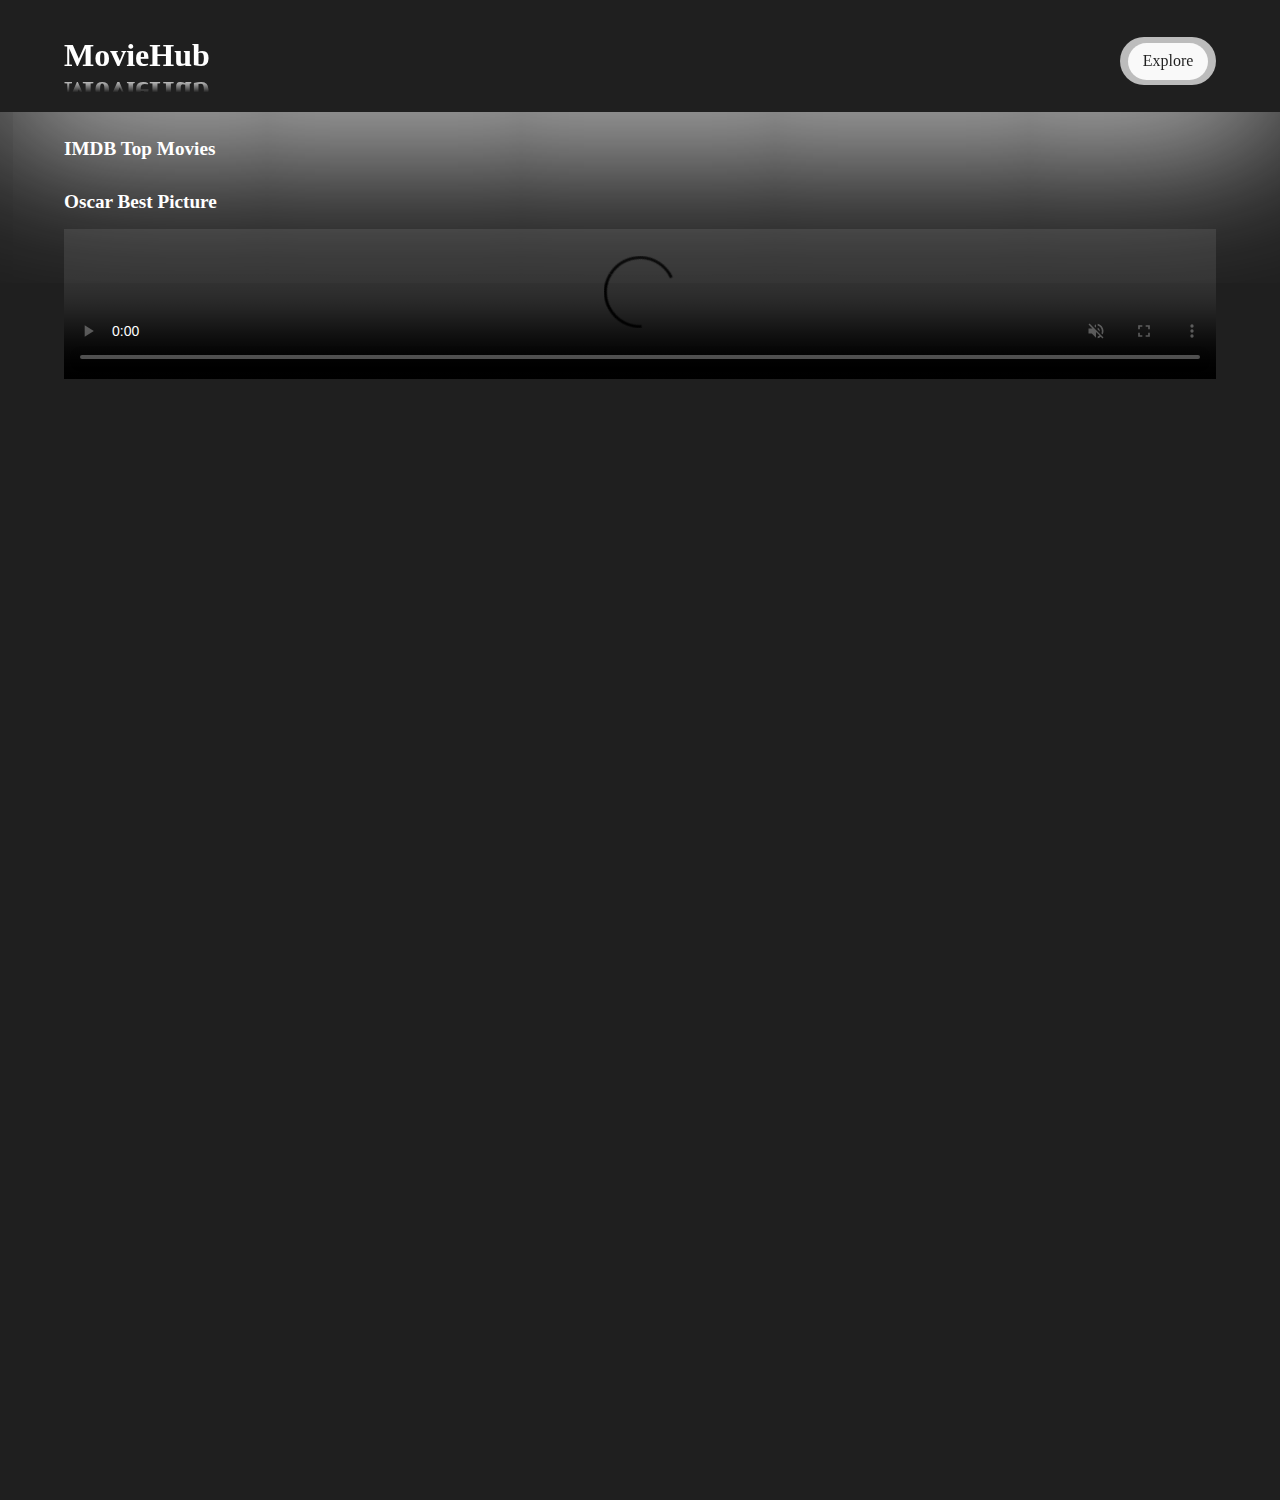
==== index.html @ 60e301e6 "first commit" ====
<!DOCTYPE html>
<html lang="en">
<head>
    <meta charset="UTF-8">
    <meta name="viewport" content="width=device-width, initial-scale=1.0">
    <link rel="icon" type="image/x-icon" href="/images/favicon.ico">
    <link rel="stylesheet" href="/css/movie.css">
    <script src="/json/movie_info.json"></script>
    <script type="text/javascript" src="/js/movie.js"></script>
    <title>Index</title>
</head>
<body>
    <!-- <div id="animateBtn"></div> -->
    <header>
        <h1 id="titleBar">
            <!-- MovieHub -->
            <span>MovieHub</span>
            <span id="inverse">MovieHub</span>
        </h1>
        <nav id="navBar">
            <a href="movieList.html">Explore</a>
        </nav>
    </header>

    <main>
        <h2>IMDB Top Movies</h2>
        <div class="autoSlider"></div>
        <h2>Oscar Best Picture</h2>
        <div class="videoList">
            <video muted controls>
                <source src="images/oscar1.mp4" type="video/mp4">
            </video>
        </div>
    </main>

    <footer></footer>

    
</body>
</html>
---- css/movie.css ----
/* mobile view */

/* general settings */

@keyframes Appear {
    0% {
        opacity: 0;
    }

    100% {
        opacity: 1;
    }
}

body {
    margin: 0;
    padding: 0;
    background-color: #1f1f1f;
    color: #ffffff;
    z-index: 0;
    min-height: 1500px;
}

main {
    margin: 0;
    margin: 2% 5% 3% 5%;
}

h1 {
    font-family: Georgia, 'Times New Roman', Times, serif;
    font-size: 2rem;
}

h2 {
    font-family: 'Lucida Sans', Times, serif;
    font-size: 1.2rem;
}

#titleBar {
    display: flex;
    flex-direction: column;
}

#inverse {
    transform: scaleY(-1);
    display: inline-block;
    --gradient: linear-gradient(transparent 50%, #ffffff 90%);
    mask-image: url("../images/movieCluster.jpg");
	-webkit-mask-image: var(--gradient);
}

/* navigation Bar  */

header {
    display: flex;
    flex-direction: row;
    flex-wrap: nowrap;
    justify-content: space-between;
    align-items: baseline;
    position: sticky;
    top: 0;
    z-index: 10;
    background-color: #1f1f1f;
    padding: 1rem 5% 2rem 5%;
    margin: 0;
    box-shadow: 0rem 1rem 10rem 0.1rem #ffffff;
    height: 4rem;
}

title {
    height: 5rem;
    margin: 1rem;
}

nav {
    display: flex;
    justify-content: center;
    align-items: center;
    height: 3rem;
    width: 6rem;
    background-color: rgb(255, 255, 255, 0.7);
    border-radius: 10rem;
}

nav a {
    display: grid;
    justify-content: center;
    align-content: center;
    height: 2.3rem;
    width: 5rem;
    border-radius: 10rem;
    color: #1f1f1f;
    background-color: rgb(255, 255, 255, 0.9);
    text-decoration: none;
    font-family: 'Lucida Sans', Times, serif;
}

nav a:hover, nav a:focus, img:hover, img:focus, video:hover, video:focus {
    background-color: #f1f1f1;
    box-shadow: 0rem 0rem 1rem 0.5rem rgba(255, 255, 255, 0.75);
}

@keyframes changeToWhite {
    0% {
        height: 10px;
        width: 10px;
        opacity: 0;
    }

    100% {
        height: 1000px;
        width: 1000px;
        opacity: 1;
    }
}

#animateBtn {
    display: none;
    height: 10px;
    width: 10px;
    background-color: #f1f1f1;
    display: block;
    /* animation: changeToWhite 1s linear 0s 1 normal; */
    z-index: 100;
    position: absolute;
    top: 0;
    right: 0;
    opacity: 1;
    border-radius: 5000px;
}

/* ========== */

/* Auto Slider of Movie Poster */
/* @keyframes smoothTrans {
    0%   {position: relative; right: 0px;}
    100% {position: relative; right: 100px;}
}

@keyframes smoothFade {
    0%   {opacity: 1;}
    100% {opacity: 0;}
}

@keyframes smoothAppear {
    0%   {opacity: 0;}
    100% {opacity: 1;}
} */

.autoSlider {
    display: flex;
    flex-direction: row;
    flex-wrap: nowrap;
    overflow: scroll;
    transition: transform 4s ease;
    /* animation: smoothTrans 2s linear 2s infinite normal; */
}

.autoSlider img {
    height: 185px;
    width: 125px;
    border: 5px solid #1f1f1f;
}

/* .autoSlider:nth-child(1) {
    border: 5px solid red;
    animation: smoothFade 2s linear 2s infinite normal;
}

.autoSlider:nth-child(2) {
    border: 5px solid green;
    animation: smoothTrans 2s linear 2s infinite normal;
}

.autoSlider:nth-child(3) {
    border: 5px solid blue;
    animation: smoothAppear 2s linear 2s infinite normal;
} */

/* ========== */

video {
    width: 100%;
    z-index: 0;
}
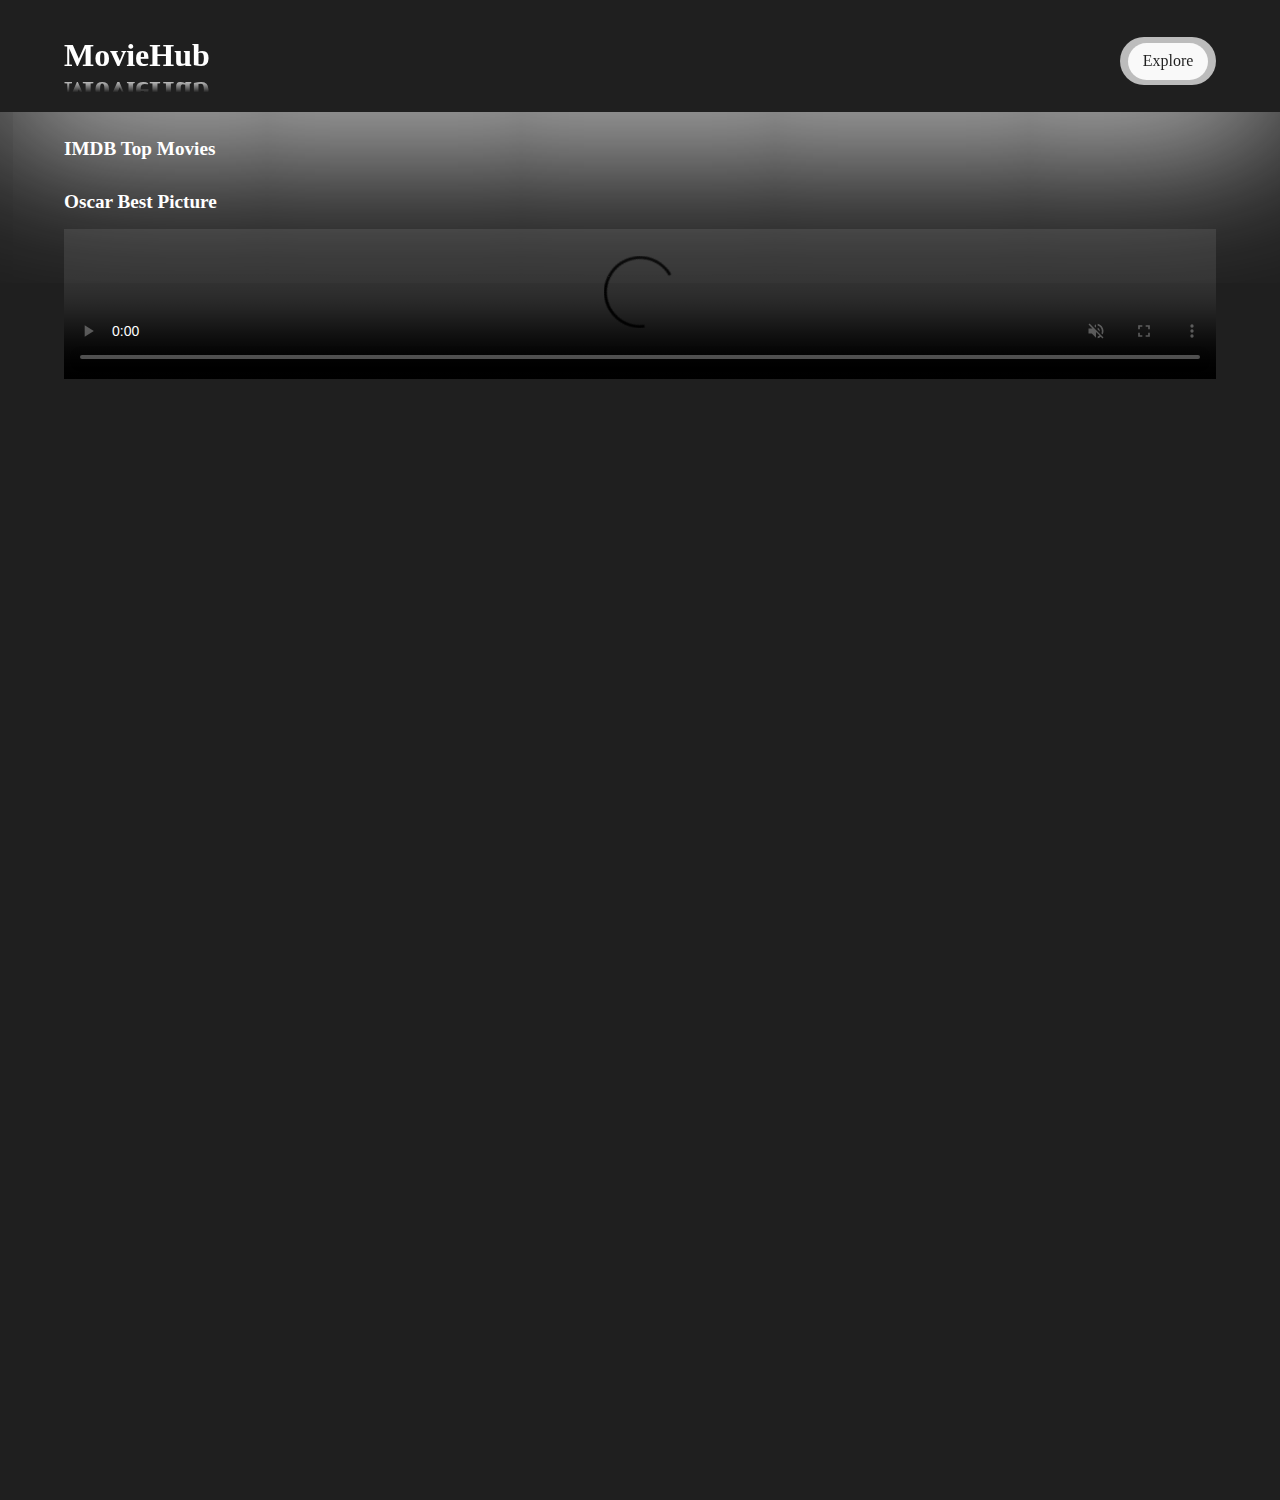
==== commit 254f1112: "url change" ====
--- a/index.html
+++ b/index.html
@@ -3,10 +3,10 @@
 <head>
     <meta charset="UTF-8">
     <meta name="viewport" content="width=device-width, initial-scale=1.0">
-    <link rel="icon" type="image/x-icon" href="/images/favicon.ico">
-    <link rel="stylesheet" href="/css/movie.css">
-    <script src="/json/movie_info.json"></script>
-    <script type="text/javascript" src="/js/movie.js"></script>
+    <link rel="icon" type="image/x-icon" href="./images/favicon.ico">
+    <link rel="stylesheet" href="./css/movie.css">
+    <script src="./json/movie_info.json"></script>
+    <script type="text/javascript" src="./js/movie.js"></script>
     <title>Index</title>
 </head>
 <body>
@@ -18,7 +18,7 @@
             <span id="inverse">MovieHub</span>
         </h1>
         <nav id="navBar">
-            <a href="movieList.html">Explore</a>
+            <a href="./movieList.html">Explore</a>
         </nav>
     </header>
 
@@ -28,7 +28,7 @@
         <h2>Oscar Best Picture</h2>
         <div class="videoList">
             <video muted controls>
-                <source src="images/oscar1.mp4" type="video/mp4">
+                <source src="./images/oscar1.mp4" type="video/mp4">
             </video>
         </div>
     </main>
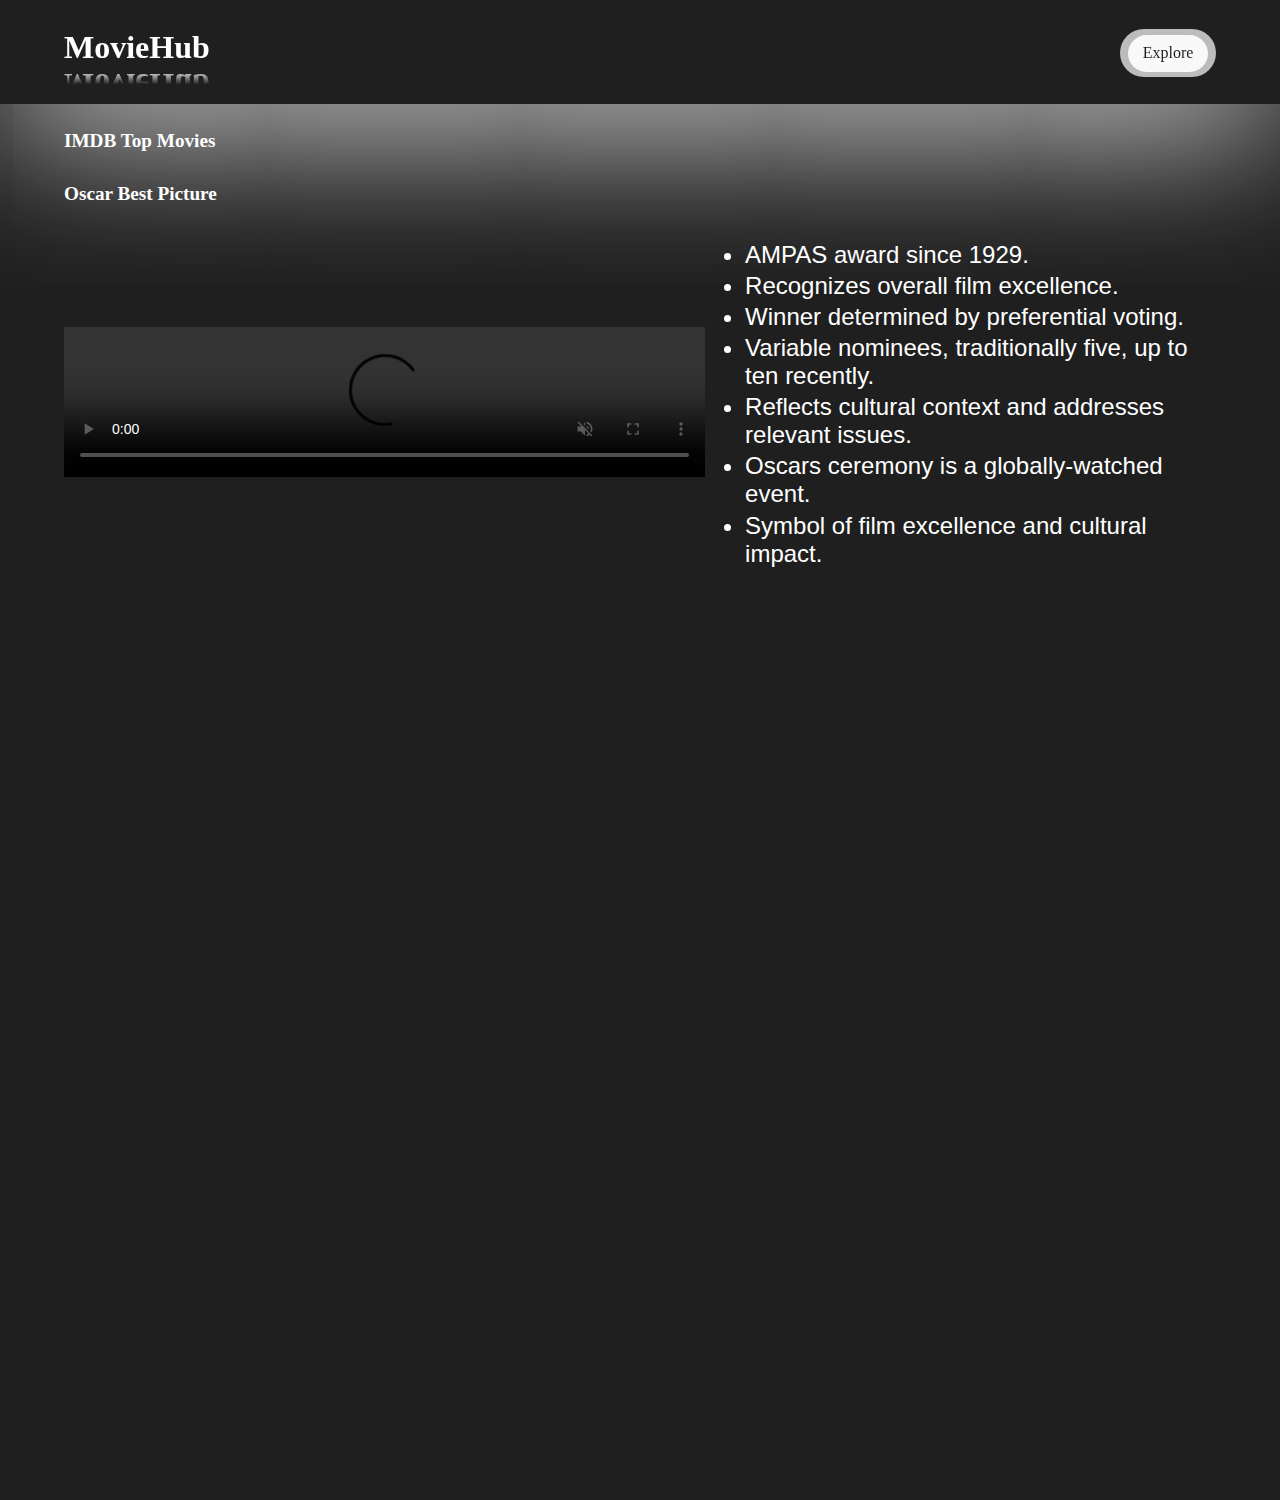
==== commit b2e31719: "add grid layout" ====
--- a/index.html
+++ b/index.html
@@ -24,12 +24,30 @@
 
     <main>
         <h2>IMDB Top Movies</h2>
-        <div class="autoSlider"></div>
+        <div class="autoSlider" id="scrollbar"></div>
         <h2>Oscar Best Picture</h2>
-        <div class="videoList">
-            <video muted controls>
-                <source src="./images/oscar1.mp4" type="video/mp4">
-            </video>
+        <div id="oscar">
+            <div class="videoList">
+                <video muted controls>
+                    <source src="./images/oscar1.mp4" type="video/mp4">
+                </video>
+            </div>
+            
+            <ul>
+                <li>AMPAS award since 1929.</li>
+
+                <li>Recognizes overall film excellence.</li>
+                    
+                <li>Winner determined by preferential voting.</li>
+                    
+                <li>Variable nominees, traditionally five, up to ten recently.</li>
+                    
+                <li>Reflects cultural context and addresses relevant issues.</li>
+                    
+                <li>Oscars ceremony is a globally-watched event.</li>
+                    
+                <li>Symbol of film excellence and cultural impact.</li>
+            </ul>
         </div>
     </main>
 
--- a/css/movie.css
+++ b/css/movie.css
@@ -1,16 +1,6 @@
 /* mobile view */
 
 /* general settings */
-
-@keyframes Appear {
-    0% {
-        opacity: 0;
-    }
-
-    100% {
-        opacity: 1;
-    }
-}
 
 body {
     margin: 0;
@@ -34,6 +24,20 @@
 h2 {
     font-family: 'Lucida Sans', Times, serif;
     font-size: 1.2rem;
+}
+
+p, ul li {
+    font-family: Arial, Helvetica, sans-serif;
+    margin-top: 0.2rem;
+    margin-bottom: 0.2rem;
+}
+
+p {
+    font-size: 1rem;
+}
+
+ul li {
+    font-size: 3vw;;
 }
 
 #titleBar {
@@ -61,7 +65,7 @@
     top: 0;
     z-index: 10;
     background-color: #1f1f1f;
-    padding: 1rem 5% 2rem 5%;
+    padding: 0.5rem 5% 2rem 5%;
     margin: 0;
     box-shadow: 0rem 1rem 10rem 0.1rem #ffffff;
     height: 4rem;
@@ -96,56 +100,12 @@
 }
 
 nav a:hover, nav a:focus, img:hover, img:focus, video:hover, video:focus {
-    background-color: #f1f1f1;
     box-shadow: 0rem 0rem 1rem 0.5rem rgba(255, 255, 255, 0.75);
 }
 
-@keyframes changeToWhite {
-    0% {
-        height: 10px;
-        width: 10px;
-        opacity: 0;
-    }
-
-    100% {
-        height: 1000px;
-        width: 1000px;
-        opacity: 1;
-    }
-}
-
-#animateBtn {
-    display: none;
-    height: 10px;
-    width: 10px;
-    background-color: #f1f1f1;
-    display: block;
-    /* animation: changeToWhite 1s linear 0s 1 normal; */
-    z-index: 100;
-    position: absolute;
-    top: 0;
-    right: 0;
-    opacity: 1;
-    border-radius: 5000px;
-}
-
-/* ========== */
-
-/* Auto Slider of Movie Poster */
-/* @keyframes smoothTrans {
-    0%   {position: relative; right: 0px;}
-    100% {position: relative; right: 100px;}
-}
-
-@keyframes smoothFade {
-    0%   {opacity: 1;}
-    100% {opacity: 0;}
-}
-
-@keyframes smoothAppear {
-    0%   {opacity: 0;}
-    100% {opacity: 1;}
-} */
+/* ========== */
+
+/* auto slider */
 
 .autoSlider {
     display: flex;
@@ -153,33 +113,105 @@
     flex-wrap: nowrap;
     overflow: scroll;
     transition: transform 4s ease;
-    /* animation: smoothTrans 2s linear 2s infinite normal; */
 }
 
 .autoSlider img {
-    height: 185px;
-    width: 125px;
+    height: 12rem;
+    width: 8rem;
     border: 5px solid #1f1f1f;
 }
 
-/* .autoSlider:nth-child(1) {
-    border: 5px solid red;
-    animation: smoothFade 2s linear 2s infinite normal;
-}
-
-.autoSlider:nth-child(2) {
-    border: 5px solid green;
-    animation: smoothTrans 2s linear 2s infinite normal;
-}
-
-.autoSlider:nth-child(3) {
-    border: 5px solid blue;
-    animation: smoothAppear 2s linear 2s infinite normal;
-} */
+/* ========== */
+        
+/* scroll bar */
+
+#scrollbar {
+    overflow-y: hidden;
+}
+
+#scrollbar::-webkit-scrollbar {
+    background-color: hsl(0, 0%, 0%);
+    height: 0.5rem;
+    border-radius: 1rem;
+}
+
+#scrollbar::-webkit-scrollbar-track:vertical {
+    display: none;
+}
+
+#scrollbar::-webkit-scrollbar-thumb:vertical {
+    display: none;
+}
+
+#scrollbar::-webkit-scrollbar-track:horizontal {
+    background-color: transparent; /* Set track background to transparent */
+    border-radius: 10px;
+}
+
+#scrollbar::-webkit-scrollbar-thumb:horizontal {
+    background-image: linear-gradient(to right, #a520ca, #2681cc);
+    border-radius: 1rem;
+}
 
 /* ========== */
 
 video {
     width: 100%;
     z-index: 0;
-}+}
+
+/* ipad and laptop view */
+
+@media screen and (min-width: 768px) {
+    ul li {
+        font-size: 2vw;
+    }
+
+    #oscar {
+        display: flex;
+        flex-direction: row;
+        flex-wrap: nowrap;
+    }
+
+    .videoList {
+        width: 100%;
+        margin: auto;
+    }
+}
+
+@media screen and (min-width: 1200px) {
+    ul li {
+        font-size: 1.5rem;
+    }
+
+    .videoList {
+        width: 70%;
+        margin: auto;
+    }
+}
+
+/* ========== */
+
+/* animation */
+
+@keyframes Appear {
+    0% {
+        opacity: 0.25;
+    }
+
+    100% {
+        opacity: 1;
+    }
+}
+
+h1, nav, main {
+    animation: Appear 0.5s linear 0s 1;
+}
+
+@media (prefers-reduced-motion: reduced) {
+    h1, nav, main {
+        animation: none;
+    }
+}
+
+/* ========== */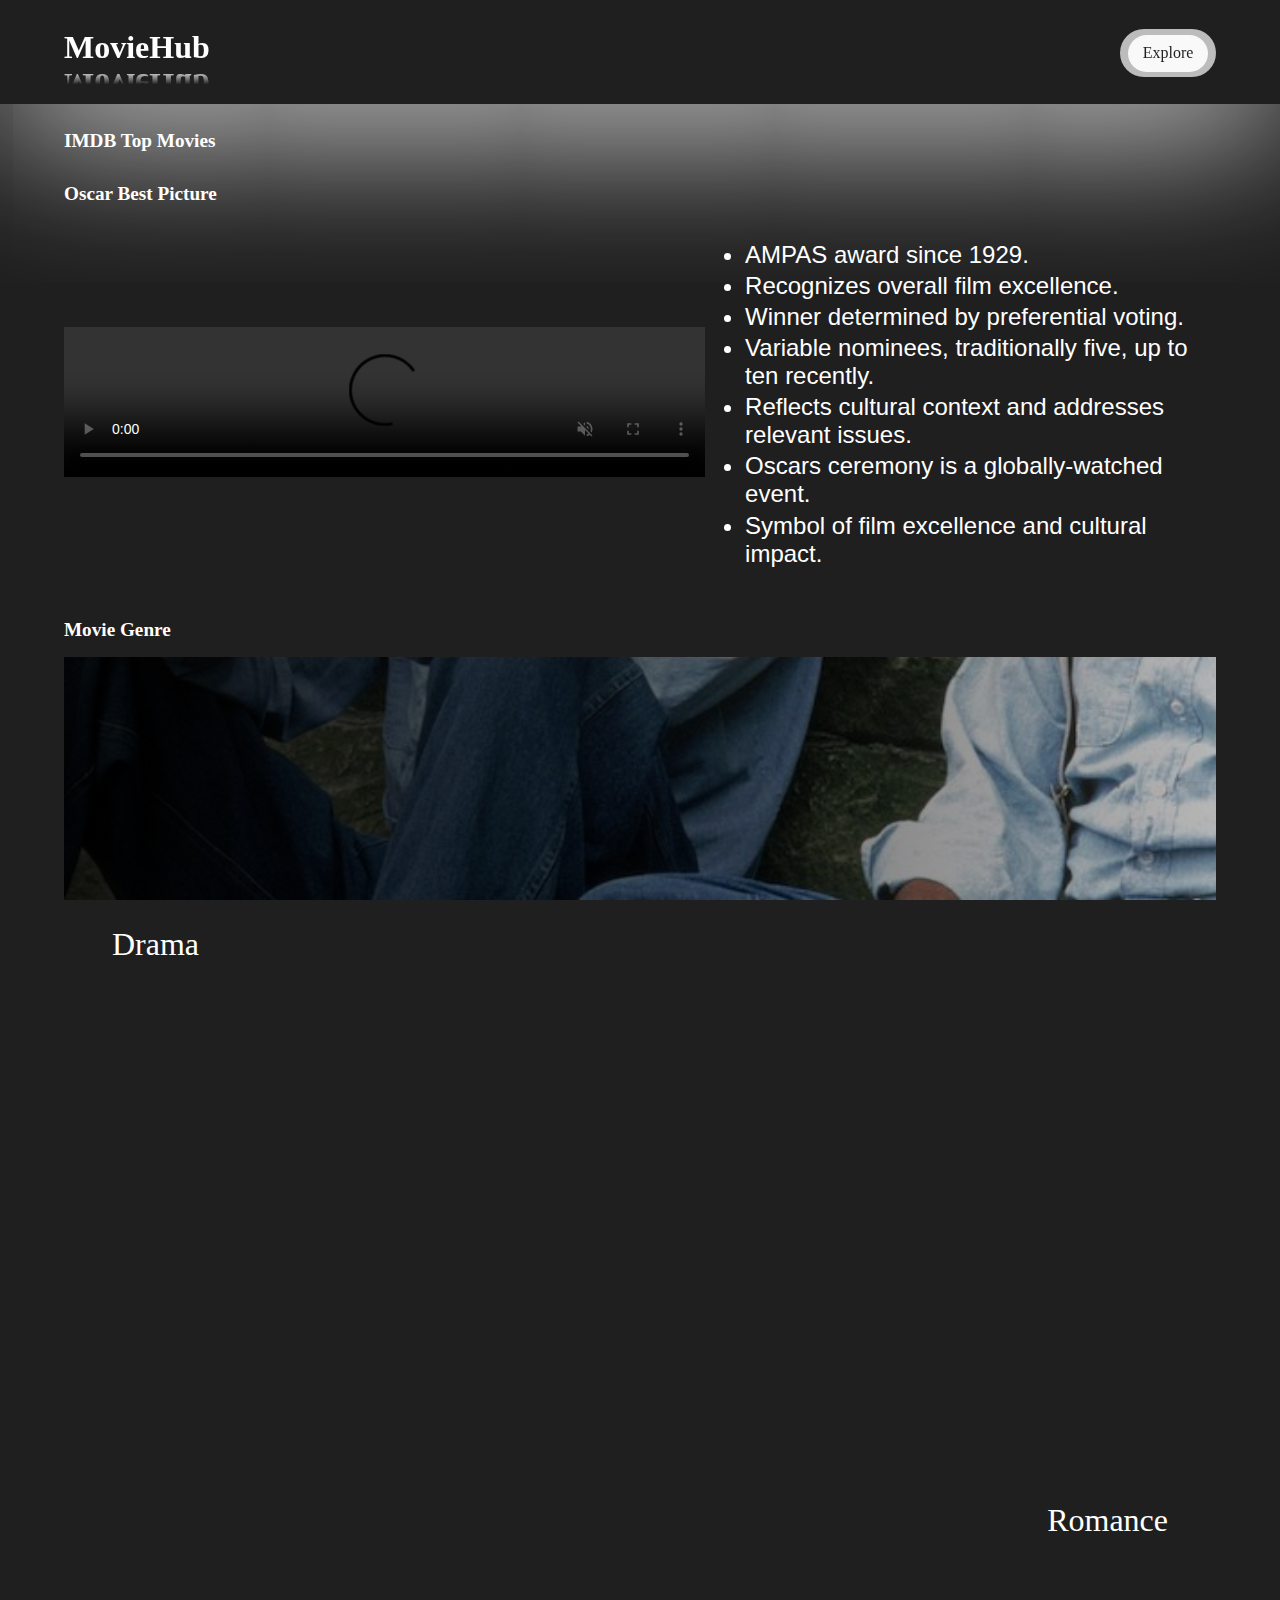
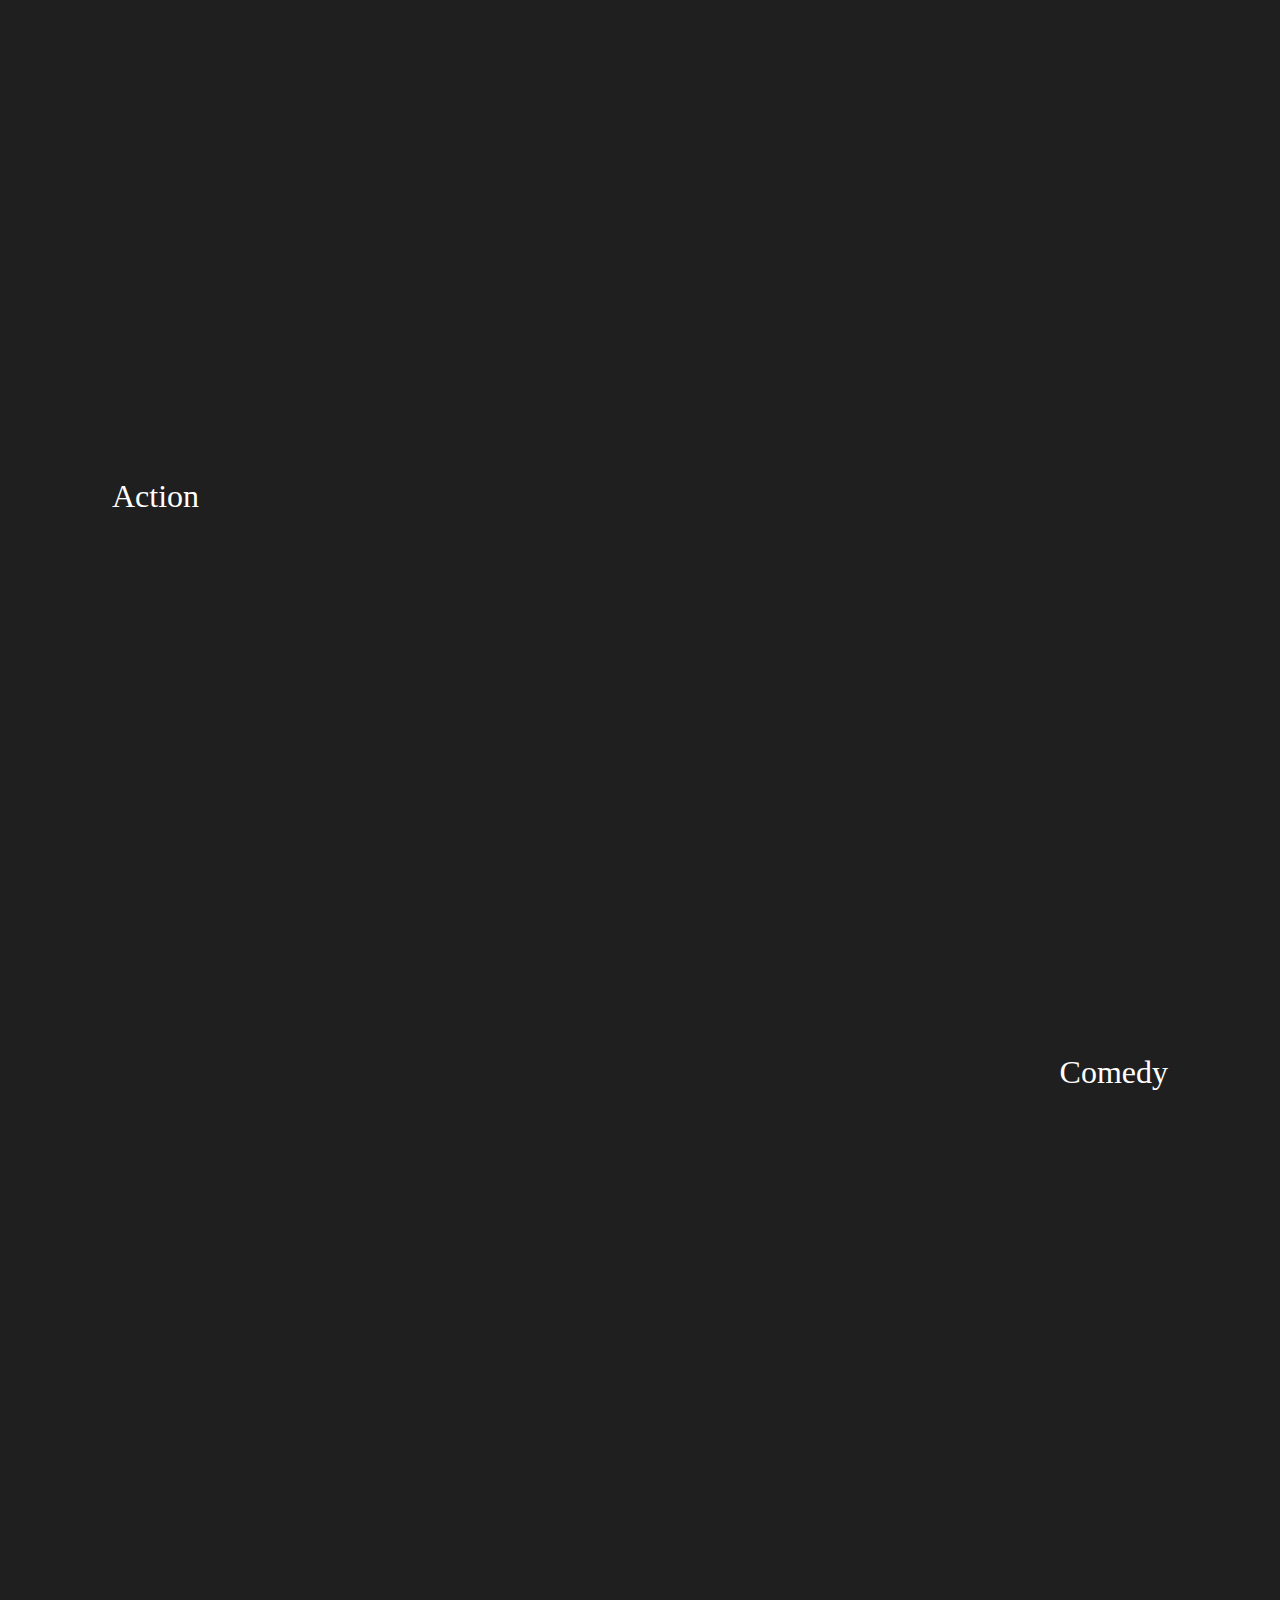
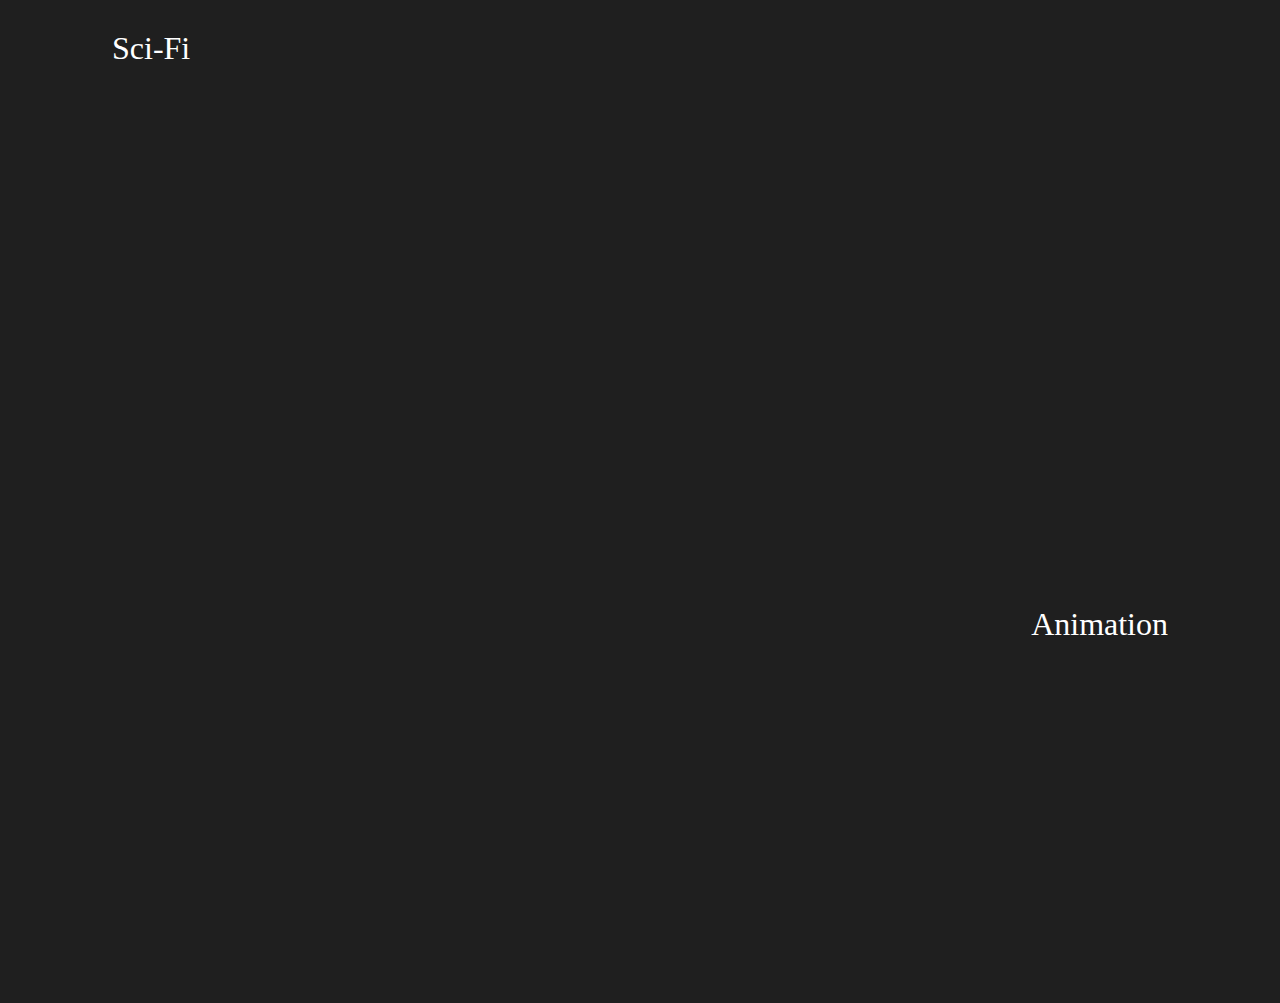
==== commit 9d37531e: "add new visual effects" ====
--- a/index.html
+++ b/index.html
@@ -10,10 +10,9 @@
     <title>Index</title>
 </head>
 <body>
-    <!-- <div id="animateBtn"></div> -->
+    <div class="skip"><a href="#start">Skip to Main Content</a></div>
     <header>
         <h1 id="titleBar">
-            <!-- MovieHub -->
             <span>MovieHub</span>
             <span id="inverse">MovieHub</span>
         </h1>
@@ -23,7 +22,7 @@
     </header>
 
     <main>
-        <h2>IMDB Top Movies</h2>
+        <h2 id="start">IMDB Top Movies</h2>
         <div class="autoSlider" id="scrollbar"></div>
         <h2>Oscar Best Picture</h2>
         <div id="oscar">
@@ -49,6 +48,15 @@
                 <li>Symbol of film excellence and cultural impact.</li>
             </ul>
         </div>
+        <h2>Movie Genre</h2>
+        <div class="genreList">
+            <div class="parallax drama">Drama</div>
+            <div class="parallax romance">Romance</div>
+            <div class="parallax action">Action</div>
+            <div class="parallax comedy">Comedy</div>
+            <div class="parallax SciFi">Sci-Fi</div>
+            <div class="parallax animation">Animation</div>
+        </div>
     </main>
 
     <footer></footer>
--- a/css/movie.css
+++ b/css/movie.css
@@ -1,6 +1,19 @@
 /* mobile view */
 
 /* general settings */
+
+.skip a {
+    position: absolute;
+    top: -40px;
+    left: 40px;
+    z-index: 200;
+    color: blue;
+    background-color: orange;
+}
+
+.skip a:focus {
+    top: 80px;
+}
 
 body {
     margin: 0;
@@ -160,6 +173,64 @@
     z-index: 0;
 }
 
+.genreList {
+    margin-bottom: 10vh;
+}
+
+.parallax {
+    background-attachment: fixed; /* Parallax effect */     
+    background-position: center;  /* Parallax effect */
+    background-repeat: no-repeat; /* Parallax effect */
+    background-size: cover;       /* Parallax effect */
+    color: white;
+    height: 30rem;                /* Parallax effect */
+    opacity: 1;
+    font-size: 2rem;
+    font-family: 'Lucida Sans', Times, serif;
+    padding: 3rem;
+    display: flex;
+    flex-direction: row;
+    align-items: center;
+}
+
+.genreList .parallax:nth-child(2n+1) {
+    justify-content: flex-start;
+}
+
+.genreList .parallax:nth-child(2n) {
+    justify-content: flex-end;
+}
+
+
+.drama {
+    background-image: linear-gradient(to left, rgba(0, 0, 0, 0.25), rgba(0, 0, 0, 0.9)), url("../images/Drama.jpg");
+}
+
+.romance {
+    background-image: linear-gradient(to right, rgba(0, 0, 0, 0.25), rgba(0, 0, 0, 0.9)), url("../images/Romance.jpg");
+}
+
+.action {
+    background-image: linear-gradient(to left, rgba(0, 0, 0, 0.25), rgba(0, 0, 0, 0.9)), url("../images/Action.jpg");
+}
+
+.comedy {
+    background-image: linear-gradient(to right, rgba(0, 0, 0, 0.25), rgba(0, 0, 0, 0.9)), url("../images/Comedy.jpg");
+}
+
+.SciFi {
+    background-image: linear-gradient(to left, rgba(0, 0, 0, 0.25), rgba(0, 0, 0, 0.9)), url("../images/SciFi.jpg");
+}
+
+.animation {
+    background-image: linear-gradient(to right, rgba(0, 0, 0, 0.25), rgba(0, 0, 0, 0.9)), url("../images/Animation.jpg");
+    background-position: left center;
+}
+
+#oscar {
+    margin-bottom: 2rem;
+}
+
 /* ipad and laptop view */
 
 @media screen and (min-width: 768px) {
